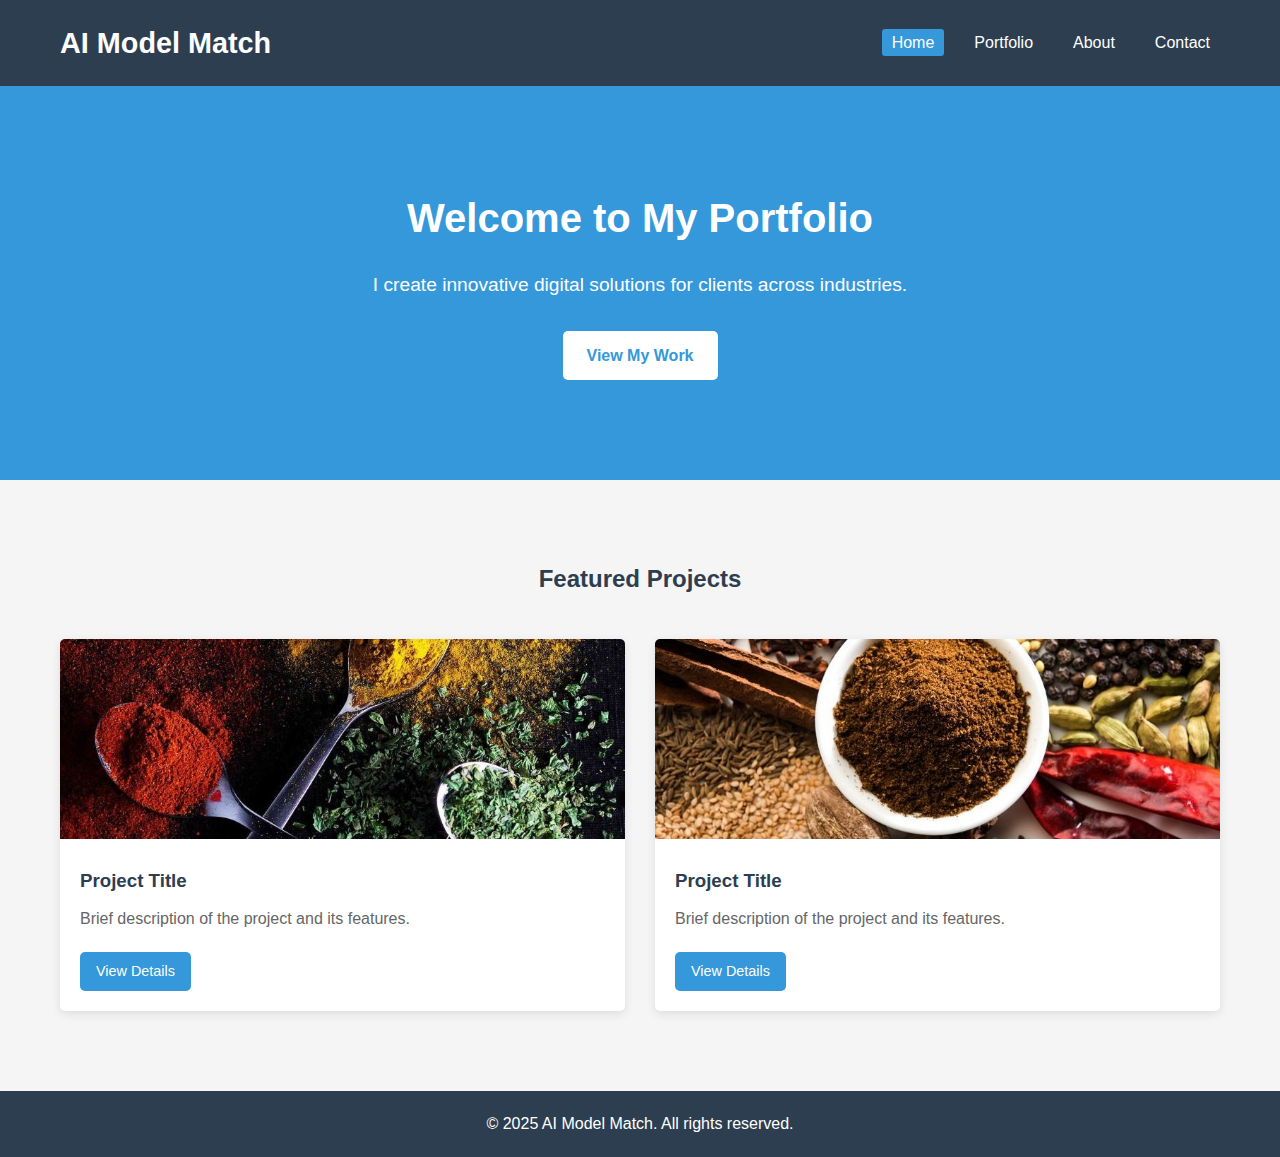
==== index.html @ c35fca6a "code updates" ====
<!DOCTYPE html>
<html lang="en">
<head>
    <meta charset="UTF-8">
    <meta name="viewport" content="width=device-width, initial-scale=1.0">
    <title>AI Model Match | Web Development Portfolio</title>
    <link rel="stylesheet" href="css/style.css">
</head>
<body>
    <header>
        <div class="container">
            <h1>AI Model Match</h1>
            <nav>
                <ul>
                    <li><a href="index.html" class="active">Home</a></li>
                    <li><a href="portfolio.html">Portfolio</a></li>
                    <li><a href="about.html">About</a></li>
                    <li><a href="contact.html">Contact</a></li>
                </ul>
            </nav>
        </div>
    </header>

    <main>
        <section class="hero">
            <div class="container">
                <h2>Welcome to My Portfolio</h2>
                <p>I create innovative digital solutions for clients across industries.</p>
                <a href="portfolio.html" class="btn">View My Work</a>
            </div>
        </section>

        <section class="featured">
            <div class="container">
                <h2>Featured Projects</h2>
                <div class="projects-grid">
                    <!-- Project 1 -->
                    <div class="project-card">
                        <img src="images/project1.jpg" alt="Project 1">
                        <h3>Project Title</h3>
                        <p>Brief description of the project and its features.</p>
                        <a href="projects/project1.html" class="btn-small">View Details</a>
                    </div>
                    
                    <!-- Project 2 -->
                    <div class="project-card">
                        <img src="images/project2.jpg" alt="Project 2">
                        <h3>Project Title</h3>
                        <p>Brief description of the project and its features.</p>
                        <a href="projects/project2.html" class="btn-small">View Details</a>
                    </div>
                </div>
            </div>
        </section>
    </main>

    <footer>
        <div class="container">
            <p>&copy; 2025 AI Model Match. All rights reserved.</p>
        </div>
    </footer>
</body>
</html>
---- css/style.css ----
/* Base styles */
* {
    margin: 0;
    padding: 0;
    box-sizing: border-box;
}

body {
    font-family: 'Arial', sans-serif;
    line-height: 1.6;
    color: #333;
    background-color: #f5f5f5;
}

.container {
    max-width: 1200px;
    margin: 0 auto;
    padding: 0 20px;
}

/* Header styles */
header {
    background-color: #2c3e50;
    color: #fff;
    padding: 20px 0;
}

header .container {
    display: flex;
    justify-content: space-between;
    align-items: center;
}

header h1 {
    font-size: 1.8rem;
}

nav ul {
    display: flex;
    list-style: none;
}

nav ul li {
    margin-left: 20px;
}

nav a {
    color: #fff;
    text-decoration: none;
    padding: 5px 10px;
    border-radius: 3px;
    transition: background-color 0.3s;
}

nav a:hover, nav a.active {
    background-color: #3498db;
}

/* Hero section */
.hero {
    background-color: #3498db;
    color: #fff;
    text-align: center;
    padding: 100px 0;
}

.hero h2 {
    font-size: 2.5rem;
    margin-bottom: 20px;
}

.hero p {
    font-size: 1.2rem;
    margin-bottom: 30px;
    max-width: 600px;
    margin-left: auto;
    margin-right: auto;
}

/* Button styles */
.btn {
    display: inline-block;
    background-color: #fff;
    color: #3498db;
    padding: 12px 24px;
    border-radius: 5px;
    text-decoration: none;
    font-weight: bold;
    transition: background-color 0.3s, transform 0.3s;
}

.btn:hover {
    background-color: #f8f9fa;
    transform: translateY(-3px);
}

.btn-small {
    display: inline-block;
    background-color: #3498db;
    color: #fff;
    padding: 8px 16px;
    border-radius: 5px;
    text-decoration: none;
    font-size: 0.9rem;
    transition: background-color 0.3s;
}

.btn-small:hover {
    background-color: #2980b9;
}

/* Featured section */
.featured {
    padding: 80px 0;
}

.featured h2 {
    text-align: center;
    margin-bottom: 40px;
    color: #2c3e50;
}

.projects-grid {
    display: grid;
    grid-template-columns: repeat(auto-fit, minmax(300px, 1fr));
    gap: 30px;
}

.project-card {
    background-color: #fff;
    border-radius: 5px;
    overflow: hidden;
    box-shadow: 0 3px 10px rgba(0, 0, 0, 0.1);
    transition: transform 0.3s;
}

.project-card:hover {
    transform: translateY(-10px);
}

.project-card img {
    width: 100%;
    height: 200px;
    object-fit: cover;
}

.project-card h3 {
    padding: 20px 20px 10px;
    color: #2c3e50;
}

.project-card p {
    padding: 0 20px 20px;
    color: #666;
}

.project-card .btn-small {
    margin: 0 20px 20px;
}

/* Footer */
footer {
    background-color: #2c3e50;
    color: #fff;
    padding: 20px 0;
    text-align: center;
}

/* Responsive design */
@media (max-width: 768px) {
    header .container {
        flex-direction: column;
    }
    
    header h1 {
        margin-bottom: 15px;
    }
    
    nav ul {
        margin-top: 15px;
    }
    
    .hero {
        padding: 60px 0;
    }
    
    .hero h2 {
        font-size: 2rem;
    }
}

@media (max-width: 500px) {
    nav ul {
        flex-direction: column;
        align-items: center;
    }
    
    nav ul li {
        margin: 5px 0;
    }
}

/* Portfolio page styles */
.page-header {
    background-color: #2c3e50;
    color: #fff;
    text-align: center;
    padding: 60px 0;
}

.page-header h2 {
    font-size: 2.5rem;
    margin-bottom: 20px;
}

.page-header p {
    font-size: 1.2rem;
    max-width: 700px;
    margin: 0 auto;
}

.portfolio {
    padding: 80px 0;
}

/* Project detail page styles */
.project-detail {
    padding: 60px 0;
}

.project-detail h2 {
    text-align: center;
    margin-bottom: 40px;
    color: #2c3e50;
    font-size: 2.2rem;
}

.project-image-large {
    margin-bottom: 40px;
}

.project-image-large img {
    width: 100%;
    max-height: 500px;
    object-fit: cover;
    border-radius: 5px;
    box-shadow: 0 5px 15px rgba(0, 0, 0, 0.1);
}

.project-info h3 {
    color: #3498db;
    margin: 30px 0 15px;
    font-size: 1.5rem;
}

.project-info p {
    margin-bottom: 20px;
    line-height: 1.8;
}

.project-info ul {
    margin: 20px 0;
    padding-left: 20px;
}

.project-info li {
    margin-bottom: 10px;
}

.project-buttons {
    margin-top: 40px;
    display: flex;
    gap: 15px;
}

@media (max-width: 768px) {
    .project-buttons {
        flex-direction: column;
        gap: 10px;
    }
    
    .project-buttons .btn {
        text-align: center;
    }
}
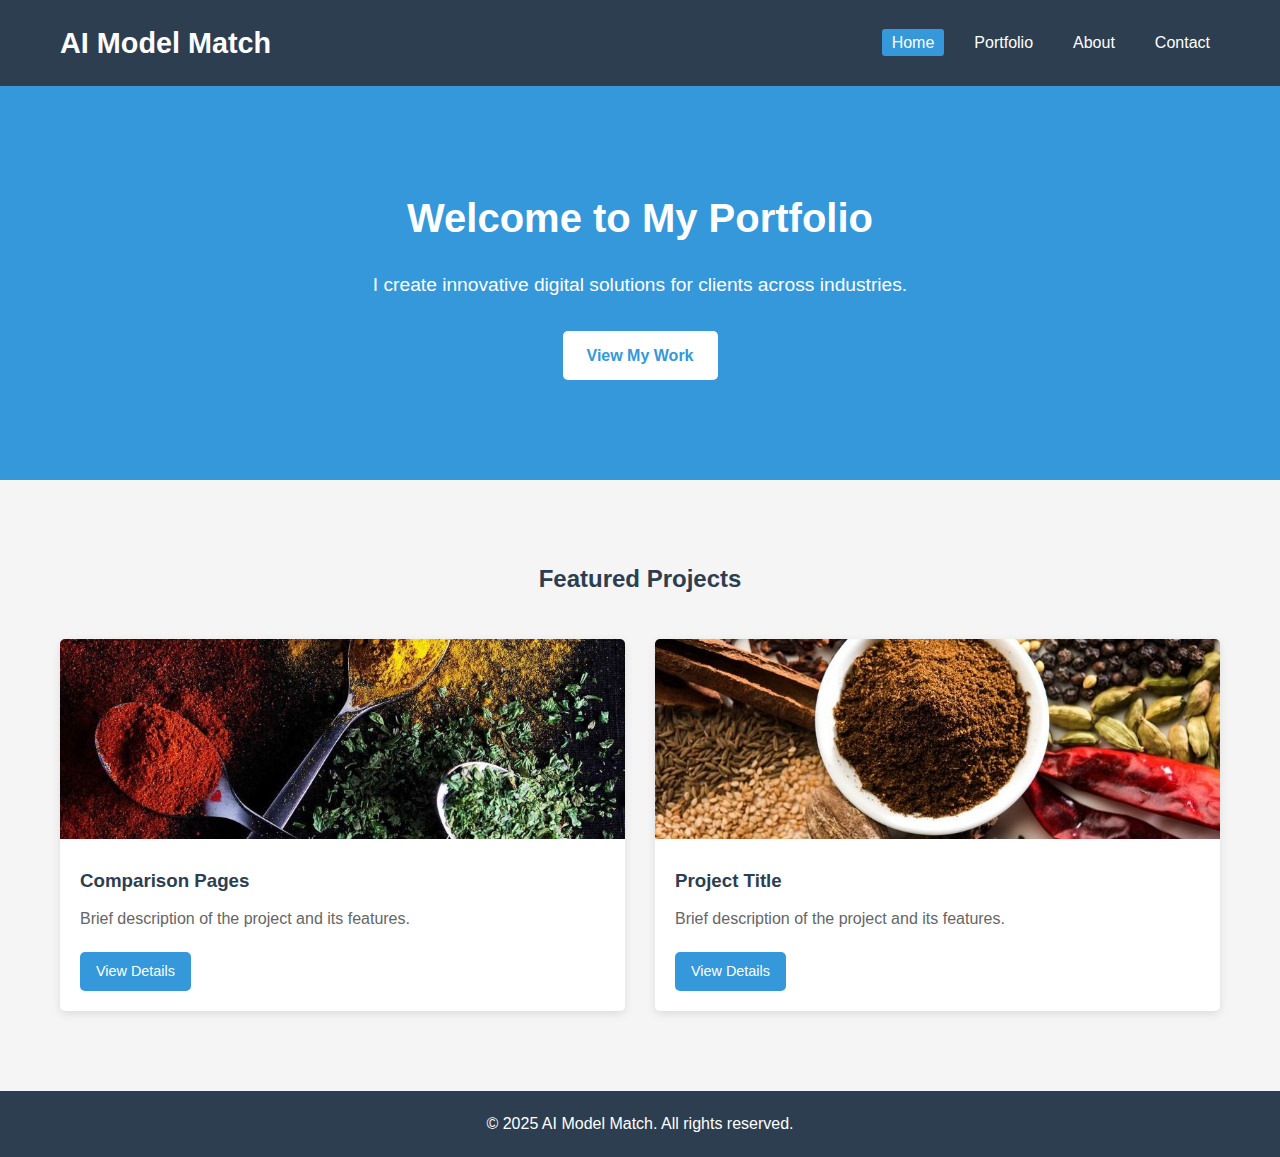
==== commit 23fe1e6d: "home page update" ====
--- a/index.html
+++ b/index.html
@@ -30,6 +30,25 @@
             </div>
         </section>
 
+        <!-- 
+  VERCEL IMAGE HANDLING:
+  In a Vercel project with Next.js, images would be handled with:
+  
+  1. The Next/Image component for automatic optimization
+  2. Proper responsive sizing with srcset handled automatically
+  3. Lazy loading built-in for performance
+  4. WebP conversion and serving when supported by browser
+  
+  Example: 
+  <Image 
+    src="/images/project1.jpg" 
+    alt="Project 1" 
+    width={800} 
+    height={450} 
+    layout="responsive" 
+  />
+-->
+  
         <section class="featured">
             <div class="container">
                 <h2>Featured Projects</h2>
@@ -37,9 +56,9 @@
                     <!-- Project 1 -->
                     <div class="project-card">
                         <img src="images/project1.jpg" alt="Project 1">
-                        <h3>Project Title</h3>
+                        <h3>Comparison Pages</h3>
                         <p>Brief description of the project and its features.</p>
-                        <a href="projects/project1.html" class="btn-small">View Details</a>
+                        <a href="portfolio/portfolio.html" class="btn-small">View Details</a>
                     </div>
                     
                     <!-- Project 2 -->
--- a/css/style.css
+++ b/css/style.css
@@ -1,3 +1,15 @@
+/* 
+  VERCEL DEPLOYMENT NOTES:
+  In a Vercel project, styling could be implemented using:
+  
+  1. CSS Modules for component-scoped styles
+  2. Tailwind CSS for utility-based styling
+  3. Styled-components or Emotion for CSS-in-JS
+  4. SASS/SCSS with component organization
+  
+  Vercel's build process would optimize and bundle CSS automatically.
+*/
+
 /* Base styles */
 * {
     margin: 0;
@@ -282,4 +294,142 @@
     .project-buttons .btn {
         text-align: center;
     }
+}
+
+/* About page styles */
+.about-content {
+    padding: 80px 0;
+}
+
+.about-grid {
+    display: grid;
+    grid-template-columns: 1fr 2fr;
+    gap: 40px;
+}
+
+.about-image img {
+    width: 100%;
+    border-radius: 5px;
+    box-shadow: 0 5px 15px rgba(0, 0, 0, 0.1);
+}
+
+.about-text h3 {
+    color: #3498db;
+    margin-bottom: 15px;
+    font-size: 1.5rem;
+}
+
+.about-text p {
+    margin-bottom: 25px;
+    line-height: 1.8;
+}
+
+.skills {
+    margin-top: 30px;
+}
+
+.skill {
+    margin-bottom: 20px;
+}
+
+.skill-name {
+    display: block;
+    margin-bottom: 5px;
+    font-weight: bold;
+}
+
+.skill-bar {
+    height: 10px;
+    background-color: #e9ecef;
+    border-radius: 5px;
+    overflow: hidden;
+}
+
+.skill-level {
+    height: 100%;
+    background-color: #3498db;
+    border-radius: 5px;
+}
+
+/* Contact page styles */
+.contact-content {
+    padding: 80px 0;
+}
+
+.contact-grid {
+    display: grid;
+    grid-template-columns: 1fr 1fr;
+    gap: 40px;
+}
+
+.contact-info h3,
+.contact-form h3 {
+    color: #3498db;
+    margin-bottom: 20px;
+    font-size: 1.5rem;
+}
+
+.contact-methods {
+    margin-top: 30px;
+}
+
+.contact-method {
+    margin-bottom: 25px;
+}
+
+.contact-method h4 {
+    color: #2c3e50;
+    margin-bottom: 10px;
+}
+
+.social-link {
+    display: inline-block;
+    margin-right: 15px;
+    color: #3498db;
+    text-decoration: none;
+}
+
+.social-link:hover {
+    text-decoration: underline;
+}
+
+.form-group {
+    margin-bottom: 20px;
+}
+
+label {
+    display: block;
+    margin-bottom: 8px;
+    font-weight: 500;
+}
+
+input,
+textarea {
+    width: 100%;
+    padding: 10px;
+    border: 1px solid #ddd;
+    border-radius: 5px;
+    font-family: inherit;
+    font-size: 1rem;
+}
+
+textarea {
+    resize: vertical;
+}
+
+/* Responsive adjustments for About and Contact pages */
+@media (max-width: 768px) {
+    .about-grid,
+    .contact-grid {
+        grid-template-columns: 1fr;
+    }
+
+    .about-image {
+        text-align: center;
+        margin-bottom: 30px;
+    }
+
+    .about-image img {
+        max-width: 300px;
+    }
 }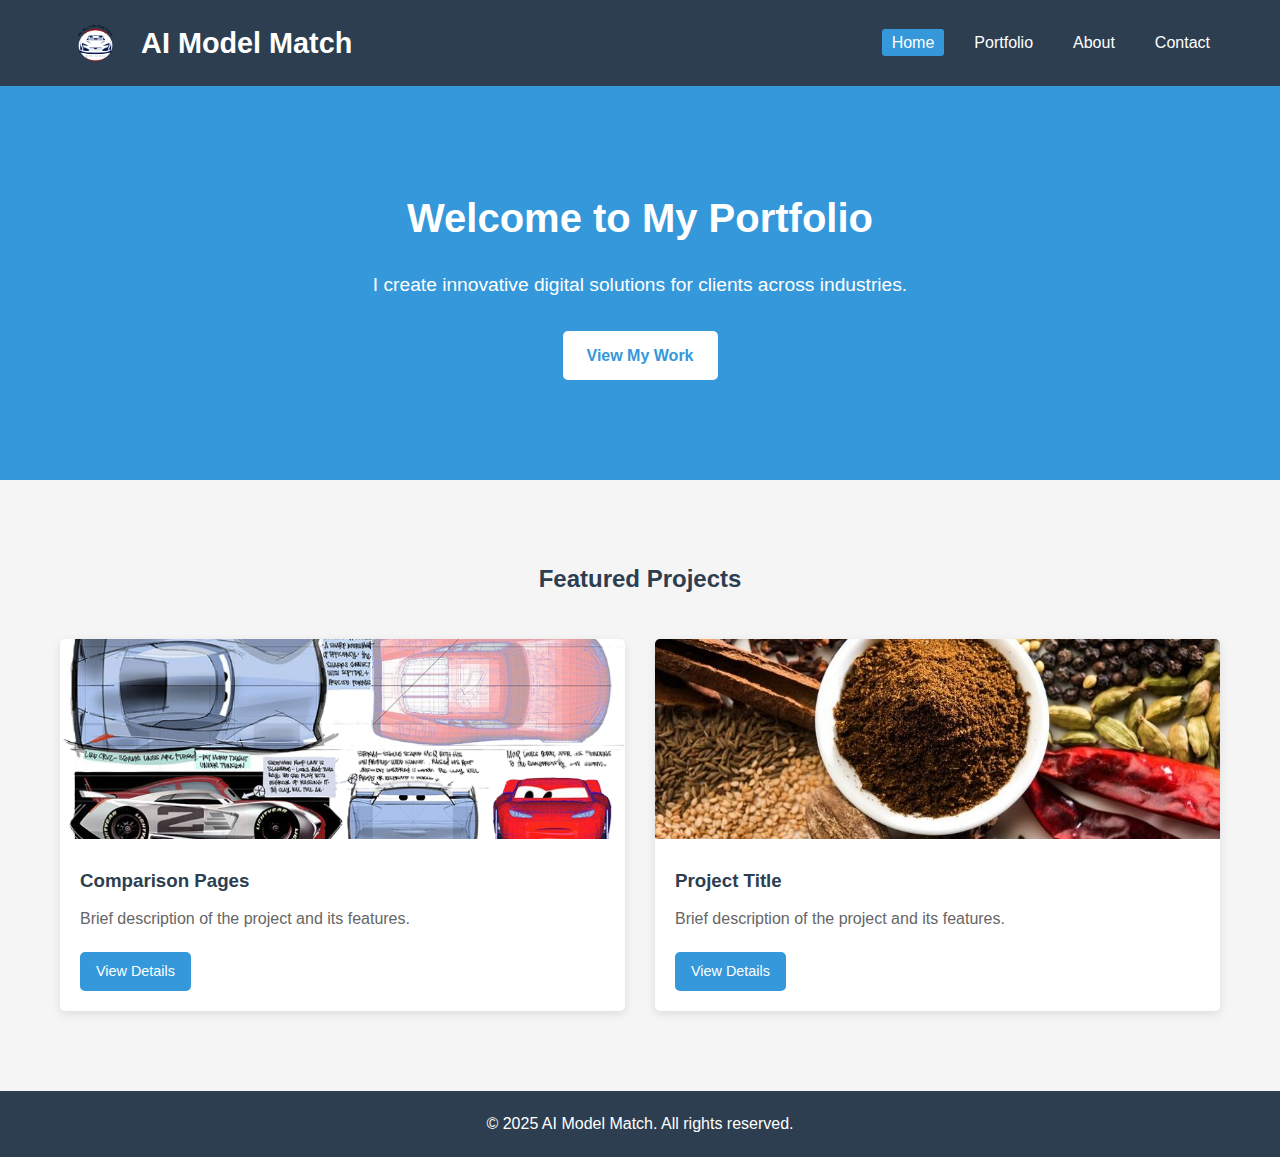
==== commit 6784ee57: "Logo adding" ====
--- a/index.html
+++ b/index.html
@@ -9,7 +9,10 @@
 <body>
     <header>
         <div class="container">
-            <h1>AI Model Match</h1>
+            <a href="index.html" class="logo">
+                <img src="images/profile.png" alt="AI Model Match Logo">
+                <h1>AI Model Match</h1>
+            </a>
             <nav>
                 <ul>
                     <li><a href="index.html" class="active">Home</a></li>
@@ -55,10 +58,10 @@
                 <div class="projects-grid">
                     <!-- Project 1 -->
                     <div class="project-card">
-                        <img src="images/project1.jpg" alt="Project 1">
+                        <img src="images/project1.webp" alt="Project 1">
                         <h3>Comparison Pages</h3>
                         <p>Brief description of the project and its features.</p>
-                        <a href="portfolio/portfolio.html" class="btn-small">View Details</a>
+                        <a href="portfolio.html" class="btn-small">View Details</a>
                     </div>
                     
                     <!-- Project 2 -->
--- a/css/style.css
+++ b/css/style.css
@@ -432,4 +432,34 @@
     .about-image img {
         max-width: 300px;
     }
+}
+
+/* Logo styling */
+.logo {
+    display: flex;
+    align-items: center;
+    text-decoration: none;
+    color: #fff;
+}
+
+.logo img {
+    height: 40px;
+    width: auto;
+    margin-right: 10px;
+    border-radius: 5px;
+}
+
+.logo h1 {
+    margin: 0;
+    font-size: 1.8rem;
+}
+
+@media (max-width: 768px) {
+    header .container {
+        flex-direction: column;
+    }
+    
+    .logo {
+        margin-bottom: 15px;
+    }
 }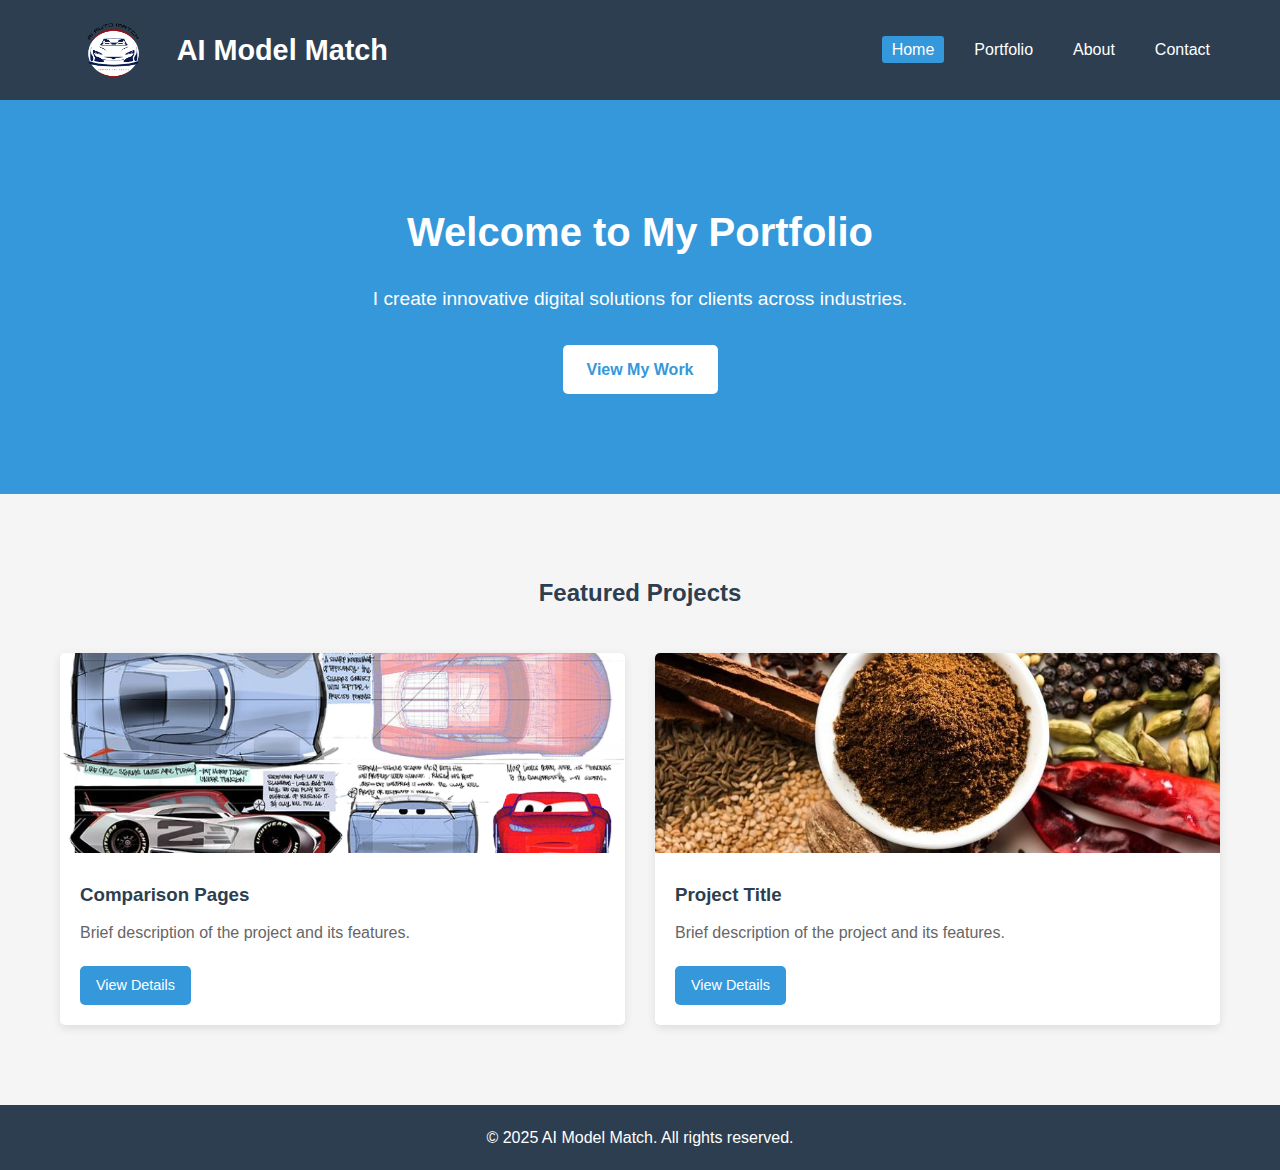
==== commit c58c5e5d: "building favicon" ====
--- a/index.html
+++ b/index.html
@@ -5,6 +5,12 @@
     <meta name="viewport" content="width=device-width, initial-scale=1.0">
     <title>AI Model Match | Web Development Portfolio</title>
     <link rel="stylesheet" href="css/style.css">
+        <!-- Favicon -->
+    <link rel="icon" type="image/x-icon" href="favicon.ico">
+    <link rel="icon" type="image/png" sizes="32x32" href="favicon-32x32.png">
+    <link rel="icon" type="image/png" sizes="16x16" href="favicon-16x16.png">
+    <link rel="apple-touch-icon" sizes="180x180" href="apple-touch-icon.png">
+    <link rel="manifest" href="site.webmanifest">
 </head>
 <body>
     <header>
--- a/css/style.css
+++ b/css/style.css
@@ -443,7 +443,7 @@
 }
 
 .logo img {
-    height: 40px;
+    height: 60px; /* increased from 40px to 60px */
     width: auto;
     margin-right: 10px;
     border-radius: 5px;
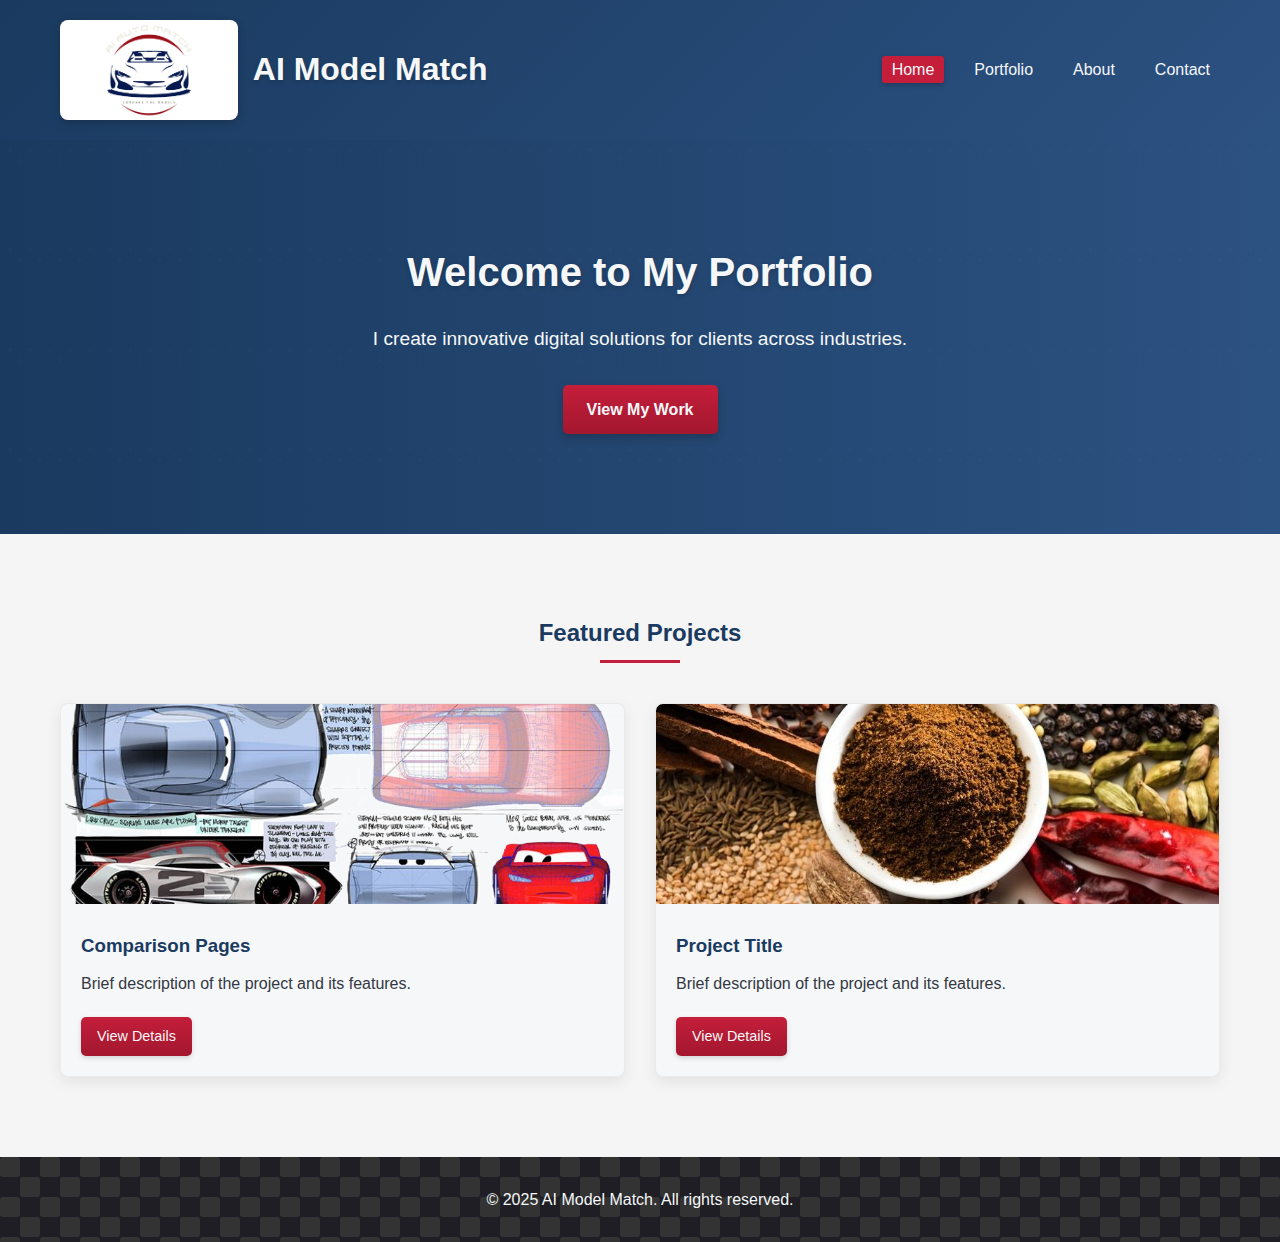
==== commit a3e735d2: "Logo updates" ====
--- a/index.html
+++ b/index.html
@@ -16,7 +16,7 @@
     <header>
         <div class="container">
             <a href="index.html" class="logo">
-                <img src="images/profile.png" alt="AI Model Match Logo">
+                <img src="images/logo.webp" alt="AI Model Match Logo">
                 <h1>AI Model Match</h1>
             </a>
             <nav>
--- a/css/style.css
+++ b/css/style.css
@@ -10,6 +10,15 @@
   Vercel's build process would optimize and bundle CSS automatically.
 */
 
+/* Automotive-inspired color palette */
+:root {
+    --racing-blue: #1a3a5f;
+    --graphite-gray: #333841;
+    --pearl-white: #f5f7f9;
+    --velocity-red: #c41e3a;
+    --carbon-black: #1e1e24;
+}
+
 /* Base styles */
 * {
     margin: 0;
@@ -32,9 +41,10 @@
 
 /* Header styles */
 header {
-    background-color: #2c3e50;
-    color: #fff;
+    background: linear-gradient(135deg, var(--racing-blue) 0%, #2c5282 100%);
+    color: var(--pearl-white);
     padding: 20px 0;
+    box-shadow: 0 4px 12px rgba(0, 0, 0, 0.15);
 }
 
 header .container {
@@ -57,28 +67,44 @@
 }
 
 nav a {
-    color: #fff;
+    color: var(--pearl-white);
     text-decoration: none;
     padding: 5px 10px;
     border-radius: 3px;
-    transition: background-color 0.3s;
+    transition: all 0.3s;
 }
 
 nav a:hover, nav a.active {
-    background-color: #3498db;
+    background-color: var(--velocity-red);
+    transform: translateY(-2px);
+    box-shadow: 0 2px 5px rgba(0, 0, 0, 0.2);
 }
 
 /* Hero section */
 .hero {
-    background-color: #3498db;
-    color: #fff;
+    background: linear-gradient(to right, var(--racing-blue), #2c5282);
+    color: var(--pearl-white);
     text-align: center;
     padding: 100px 0;
+    position: relative;
+    overflow: hidden;
+}
+
+.hero::after {
+    content: "";
+    position: absolute;
+    top: 0;
+    left: 0;
+    right: 0;
+    bottom: 0;
+    background-image: url('data:image/svg+xml;utf8,<svg width="100" height="100" xmlns="http://www.w3.org/2000/svg"><rect width="100" height="100" fill="none"/><g fill="%23ffffff" opacity="0.03"><circle cx="10" cy="10" r="1"/><circle cx="30" cy="10" r="1"/><circle cx="50" cy="10" r="1"/><circle cx="70" cy="10" r="1"/><circle cx="90" cy="10" r="1"/><circle cx="20" cy="20" r="1"/><circle cx="40" cy="20" r="1"/><circle cx="60" cy="20" r="1"/><circle cx="80" cy="20" r="1"/></g></svg>');
+    pointer-events: none;
 }
 
 .hero h2 {
     font-size: 2.5rem;
     margin-bottom: 20px;
+    text-shadow: 0 2px 5px rgba(0, 0, 0, 0.2);
 }
 
 .hero p {
@@ -92,33 +118,39 @@
 /* Button styles */
 .btn {
     display: inline-block;
-    background-color: #fff;
-    color: #3498db;
+    background: linear-gradient(to bottom, var(--velocity-red), #a3172f);
+    color: var(--pearl-white);
     padding: 12px 24px;
     border-radius: 5px;
     text-decoration: none;
     font-weight: bold;
-    transition: background-color 0.3s, transform 0.3s;
+    transition: all 0.3s ease;
+    border: none;
+    box-shadow: 0 4px 8px rgba(0, 0, 0, 0.2);
 }
 
 .btn:hover {
-    background-color: #f8f9fa;
+    background: linear-gradient(to bottom, #d42e4a, var(--velocity-red));
     transform: translateY(-3px);
+    box-shadow: 0 6px 12px rgba(0, 0, 0, 0.3);
 }
 
 .btn-small {
     display: inline-block;
-    background-color: #3498db;
-    color: #fff;
+    background: linear-gradient(to bottom, var(--velocity-red), #a3172f);
+    color: var(--pearl-white);
     padding: 8px 16px;
     border-radius: 5px;
     text-decoration: none;
     font-size: 0.9rem;
-    transition: background-color 0.3s;
+    transition: all 0.3s;
+    box-shadow: 0 2px 5px rgba(0, 0, 0, 0.15);
 }
 
 .btn-small:hover {
-    background-color: #2980b9;
+    background: linear-gradient(to bottom, #d42e4a, var(--velocity-red));
+    transform: translateY(-2px);
+    box-shadow: 0 4px 8px rgba(0, 0, 0, 0.2);
 }
 
 /* Featured section */
@@ -129,7 +161,20 @@
 .featured h2 {
     text-align: center;
     margin-bottom: 40px;
-    color: #2c3e50;
+    color: var(--racing-blue);
+    position: relative;
+    padding-bottom: 10px;
+}
+
+.featured h2::after {
+    content: "";
+    position: absolute;
+    bottom: 0;
+    left: 50%;
+    transform: translateX(-50%);
+    width: 80px;
+    height: 3px;
+    background: var(--velocity-red);
 }
 
 .projects-grid {
@@ -139,15 +184,17 @@
 }
 
 .project-card {
-    background-color: #fff;
-    border-radius: 5px;
+    background-color: var(--pearl-white);
+    border-radius: 8px;
     overflow: hidden;
-    box-shadow: 0 3px 10px rgba(0, 0, 0, 0.1);
-    transition: transform 0.3s;
+    box-shadow: 0 5px 15px rgba(0, 0, 0, 0.08);
+    transition: all 0.3s ease;
+    border: 1px solid rgba(0, 0, 0, 0.05);
 }
 
 .project-card:hover {
-    transform: translateY(-10px);
+    transform: translateY(-8px);
+    box-shadow: 0 15px 30px rgba(0, 0, 0, 0.15);
 }
 
 .project-card img {
@@ -158,12 +205,12 @@
 
 .project-card h3 {
     padding: 20px 20px 10px;
-    color: #2c3e50;
+    color: var(--racing-blue);
 }
 
 .project-card p {
     padding: 0 20px 20px;
-    color: #666;
+    color: var(--graphite-gray);
 }
 
 .project-card .btn-small {
@@ -172,9 +219,10 @@
 
 /* Footer */
 footer {
-    background-color: #2c3e50;
-    color: #fff;
-    padding: 20px 0;
+    background-color: var(--carbon-black);
+    background-image: url('data:image/svg+xml;utf8,<svg width="40" height="40" xmlns="http://www.w3.org/2000/svg"><rect width="40" height="40" fill="%231e1e24"/><g fill="%23333333"><rect x="0" y="0" width="20" height="20" rx="3"/><rect x="20" y="20" width="20" height="20" rx="3"/></g></svg>');
+    color: var(--pearl-white);
+    padding: 30px 0;
     text-align: center;
 }
 
@@ -214,15 +262,29 @@
 
 /* Portfolio page styles */
 .page-header {
-    background-color: #2c3e50;
-    color: #fff;
+    background: linear-gradient(to right, var(--racing-blue), #2c5282);
+    color: var(--pearl-white);
     text-align: center;
     padding: 60px 0;
+    position: relative;
+    overflow: hidden;
+}
+
+.page-header::after {
+    content: "";
+    position: absolute;
+    top: 0;
+    left: 0;
+    right: 0;
+    bottom: 0;
+    background-image: url('data:image/svg+xml;utf8,<svg width="100" height="100" xmlns="http://www.w3.org/2000/svg"><rect width="100" height="100" fill="none"/><g fill="%23ffffff" opacity="0.03"><circle cx="10" cy="10" r="1"/><circle cx="30" cy="10" r="1"/><circle cx="50" cy="10" r="1"/><circle cx="70" cy="10" r="1"/><circle cx="90" cy="10" r="1"/><circle cx="20" cy="20" r="1"/><circle cx="40" cy="20" r="1"/><circle cx="60" cy="20" r="1"/><circle cx="80" cy="20" r="1"/></g></svg>');
+    pointer-events: none;
 }
 
 .page-header h2 {
     font-size: 2.5rem;
     margin-bottom: 20px;
+    text-shadow: 0 2px 5px rgba(0, 0, 0, 0.2);
 }
 
 .page-header p {
@@ -243,7 +305,7 @@
 .project-detail h2 {
     text-align: center;
     margin-bottom: 40px;
-    color: #2c3e50;
+    color: var(--racing-blue);
     font-size: 2.2rem;
 }
 
@@ -260,7 +322,7 @@
 }
 
 .project-info h3 {
-    color: #3498db;
+    color: var(--racing-blue);
     margin: 30px 0 15px;
     font-size: 1.5rem;
 }
@@ -309,46 +371,70 @@
 
 .about-image img {
     width: 100%;
-    border-radius: 5px;
-    box-shadow: 0 5px 15px rgba(0, 0, 0, 0.1);
+    border-radius: 8px;
+    box-shadow: 0 10px 25px rgba(0, 0, 0, 0.1);
+    border: 3px solid var(--pearl-white);
 }
 
 .about-text h3 {
-    color: #3498db;
+    color: var(--racing-blue);
     margin-bottom: 15px;
-    font-size: 1.5rem;
+    font-size: 1.8rem;
 }
 
 .about-text p {
     margin-bottom: 25px;
     line-height: 1.8;
+    color: var(--graphite-gray);
 }
 
 .skills {
     margin-top: 30px;
+    background: radial-gradient(ellipse at center, var(--carbon-black) 0%, #141419 100%);
+    border-radius: 12px;
+    padding: 30px;
+    box-shadow: inset 0 0 20px rgba(0, 0, 0, 0.5), 0 5px 15px rgba(0, 0, 0, 0.2);
 }
 
 .skill {
-    margin-bottom: 20px;
+    margin-bottom: 25px;
 }
 
 .skill-name {
     display: block;
-    margin-bottom: 5px;
+    margin-bottom: 8px;
     font-weight: bold;
+    color: var(--pearl-white);
+    text-shadow: 0 0 10px rgba(255, 255, 255, 0.2);
 }
 
 .skill-bar {
-    height: 10px;
-    background-color: #e9ecef;
-    border-radius: 5px;
+    height: 12px;
+    background-color: rgba(255, 255, 255, 0.1);
+    border-radius: 6px;
     overflow: hidden;
+    box-shadow: inset 0 1px 3px rgba(0, 0, 0, 0.3);
 }
 
 .skill-level {
     height: 100%;
-    background-color: #3498db;
-    border-radius: 5px;
+    background: linear-gradient(to right, var(--velocity-red), #ff3b5c);
+    border-radius: 6px;
+    position: relative;
+    overflow: hidden;
+}
+
+.skill-level::after {
+    content: "";
+    position: absolute;
+    top: 0;
+    left: 0;
+    right: 0;
+    bottom: 0;
+    background: linear-gradient(to bottom, 
+                rgba(255, 255, 255, 0.2) 0%, 
+                rgba(255, 255, 255, 0) 50%, 
+                rgba(255, 255, 255, 0) 100%);
 }
 
 /* Contact page styles */
@@ -364,9 +450,9 @@
 
 .contact-info h3,
 .contact-form h3 {
-    color: #3498db;
+    color: var(--racing-blue);
     margin-bottom: 20px;
-    font-size: 1.5rem;
+    font-size: 1.8rem;
 }
 
 .contact-methods {
@@ -378,19 +464,21 @@
 }
 
 .contact-method h4 {
-    color: #2c3e50;
+    color: var(--racing-blue);
     margin-bottom: 10px;
 }
 
 .social-link {
     display: inline-block;
     margin-right: 15px;
-    color: #3498db;
+    color: var(--velocity-red);
     text-decoration: none;
+    transition: all 0.3s;
 }
 
 .social-link:hover {
-    text-decoration: underline;
+    color: var(--racing-blue);
+    transform: translateY(-2px);
 }
 
 .form-group {
@@ -401,20 +489,31 @@
     display: block;
     margin-bottom: 8px;
     font-weight: 500;
+    color: var(--racing-blue);
 }
 
 input,
 textarea {
     width: 100%;
-    padding: 10px;
+    padding: 12px;
     border: 1px solid #ddd;
     border-radius: 5px;
     font-family: inherit;
     font-size: 1rem;
+    transition: all 0.3s;
+    box-shadow: inset 0 1px 3px rgba(0, 0, 0, 0.1);
+}
+
+input:focus,
+textarea:focus {
+    border-color: var(--racing-blue);
+    box-shadow: inset 0 1px 3px rgba(0, 0, 0, 0.1), 0 0 5px rgba(26, 58, 95, 0.2);
+    outline: none;
 }
 
 textarea {
     resize: vertical;
+    min-height: 150px;
 }
 
 /* Responsive adjustments for About and Contact pages */
@@ -439,19 +538,26 @@
     display: flex;
     align-items: center;
     text-decoration: none;
-    color: #fff;
+    color: var(--pearl-white);
+    transition: transform 0.3s;
+}
+
+.logo:hover {
+    transform: scale(1.05);
 }
 
 .logo img {
-    height: 60px; /* increased from 40px to 60px */
+    height: 100px;
     width: auto;
-    margin-right: 10px;
-    border-radius: 5px;
+    margin-right: 15px;
+    border-radius: 8px;
+    box-shadow: 0 3px 10px rgba(0, 0, 0, 0.2);
 }
 
 .logo h1 {
     margin: 0;
-    font-size: 1.8rem;
+    font-size: 2rem;
+    text-shadow: 0 2px 5px rgba(0, 0, 0, 0.2);
 }
 
 @media (max-width: 768px) {
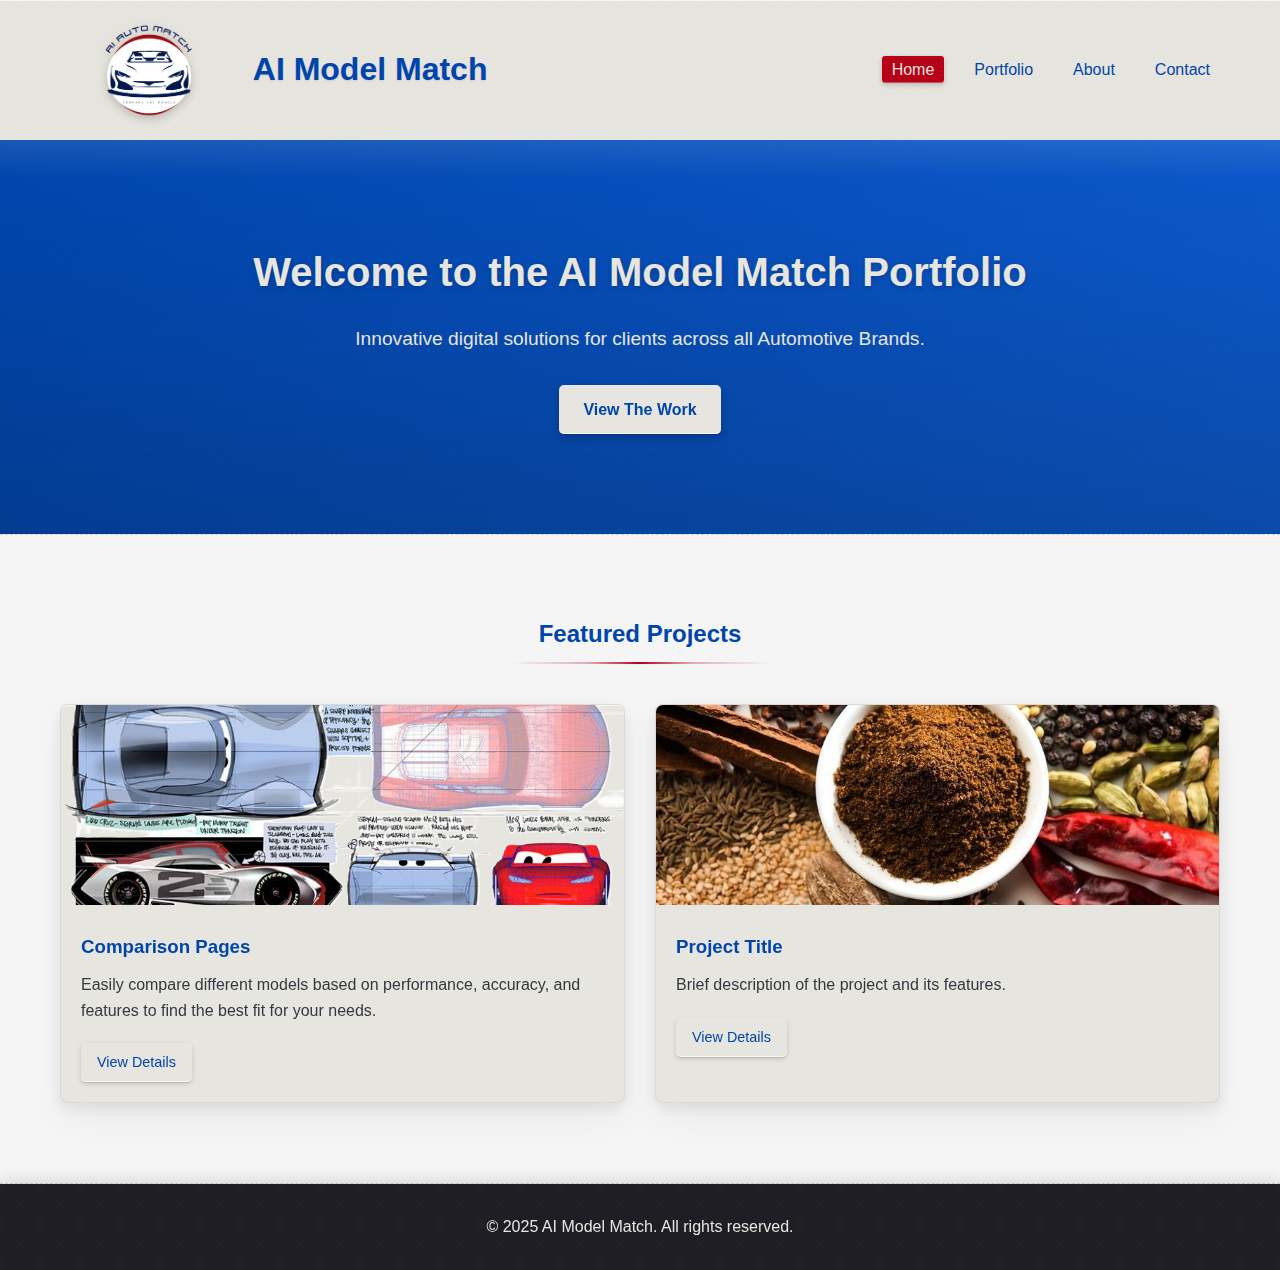
==== commit 72478602: "description updates" ====
--- a/index.html
+++ b/index.html
@@ -33,9 +33,9 @@
     <main>
         <section class="hero">
             <div class="container">
-                <h2>Welcome to My Portfolio</h2>
-                <p>I create innovative digital solutions for clients across industries.</p>
-                <a href="portfolio.html" class="btn">View My Work</a>
+                <h2>Welcome to the AI Model Match Portfolio</h2>
+                <p>Innovative digital solutions for clients across all Automotive Brands.</p>
+                <a href="portfolio.html" class="btn">View The Work</a>
             </div>
         </section>
 
@@ -66,7 +66,7 @@
                     <div class="project-card">
                         <img src="images/project1.webp" alt="Project 1">
                         <h3>Comparison Pages</h3>
-                        <p>Brief description of the project and its features.</p>
+                        <p>Easily compare different models based on performance, accuracy, and features to find the best fit for your needs.</p>
                         <a href="portfolio.html" class="btn-small">View Details</a>
                     </div>
                     
--- a/css/style.css
+++ b/css/style.css
@@ -12,10 +12,10 @@
 
 /* Automotive-inspired color palette */
 :root {
-    --racing-blue: #1a3a5f;
+    --diode-blue: #0045ac;
     --graphite-gray: #333841;
-    --pearl-white: #f5f7f9;
-    --velocity-red: #c41e3a;
+    --lacquer: #e7e5df;
+    --candy-apple-red: #b60017;
     --carbon-black: #1e1e24;
 }
 
@@ -39,12 +39,18 @@
     padding: 0 20px;
 }
 
-/* Header styles */
-header {
-    background: linear-gradient(135deg, var(--racing-blue) 0%, #2c5282 100%);
-    color: var(--pearl-white);
+/* Header styles with texture */
+header, 
+.header,
+.site-header,
+#header {
+    background-color: var(--lacquer);
+    background-image: url("data:image/svg+xml,%3Csvg width='60' height='60' viewBox='0 0 60 60' xmlns='http://www.w3.org/2000/svg'%3E%3Cpath d='M54.627 0l.83.828-1.415 1.415L51.8 0h2.827zM5.373 0l-.83.828L5.96 2.243 8.2 0H5.374zM48.97 0l3.657 3.657-1.414 1.414L46.143 0h2.828zM11.03 0L7.372 3.657 8.787 5.07 13.857 0H11.03zm32.284 0L49.8 6.485 48.384 7.9l-7.9-7.9h2.83zM16.686 0L10.2 6.485 11.616 7.9l7.9-7.9h-2.83zm20.97 0l9.315 9.314-1.414 1.414L34.828 0h2.83zM22.344 0L13.03 9.314l1.414 1.414L25.172 0h-2.83zM32 0l12.142 12.142-1.414 1.414L30 .828 17.272 13.556l-1.414-1.414L28 0h4zM.284 0l28 28-1.414 1.414L0 2.544V0h.284zM0 5.373l25.456 25.455-1.414 1.415L0 8.2V5.374zm0 5.656l22.627 22.627-1.414 1.414L0 13.86v-2.83zm0 5.656l19.8 19.8-1.415 1.413L0 19.514v-2.83zm0 5.657l16.97 16.97-1.414 1.415L0 25.172v-2.83zM0 28l14.142 14.142-1.414 1.414L0 30.828V28zm0 5.657L11.314 44.97 9.9 46.386l-9.9-9.9v-2.828zm0 5.657L8.485 47.8 7.07 49.212 0 42.143v-2.83zm0 5.657l5.657 5.657-1.414 1.415L0 47.8v-2.83zm0 5.657l2.828 2.83-1.414 1.413L0 53.456v-2.83zM54.627 60L30 35.373 5.373 60H8.2L30 38.2 51.8 60h2.827zm-5.656 0L30 41.03 11.03 60h2.828L30 43.858 46.142 60h2.83zm-5.656 0L30 46.686 16.686 60h2.83L30 49.515 40.485 60h2.83zm-5.657 0L30 52.343 22.344 60h2.83L30 55.172 34.828 60h2.83zM32 60l-2-2-2 2h4zM59.716 0l-28 28 1.414 1.414L60 2.544V0h-.284zM60 5.373L34.544 30.828l1.414 1.415L60 8.2V5.374zm0 5.656L37.373 33.656l1.414 1.414L60 13.86v-2.83zm0 5.656l-19.8 19.8 1.415 1.413L60 19.514v-2.83zm0 5.657l-16.97 16.97 1.414 1.415L60 25.172v-2.83zM60 28L45.858 42.142l1.414 1.414L60 30.828V28zm0 5.657L48.686 44.97l1.415 1.415 9.9-9.9v-2.828zm0 5.657L51.515 47.8l1.414 1.413 7.07-7.07v-2.83zm0 5.657l-5.657 5.657 1.414 1.415L60 47.8v-2.83zm0 5.657l-2.828 2.83 1.414 1.413L60 53.456v-2.83zM39.9 16.385l1.414-1.414L30 3.658 18.686 14.97l1.415 1.415 9.9-9.9 9.9 9.9zm-2.83 2.828l1.415-1.414L30 9.313 21.515 17.8l1.414 1.413L30 11.8l7.07 7.414v-.002zm-2.827 2.83l1.414-1.416L30 14.97l-5.657 5.657 1.414 1.415L30 17.8l4.243 4.242zm-2.83 2.827l1.415-1.414L30 20.626l-2.828 2.83 1.414 1.414L30 23.456l1.414 1.414zM56.87 59.414L58.284 58 30 29.716 1.716 58l1.414 1.414L30 32.544l26.87 26.87z' fill='%23e0ded8' fill-opacity='0.2' fill-rule='evenodd'/%3E%3C/svg%3E");
+    color: var(--diode-blue);
     padding: 20px 0;
-    box-shadow: 0 4px 12px rgba(0, 0, 0, 0.15);
+    box-shadow: 
+        0 4px 12px rgba(0, 0, 0, 0.15),
+        0 1px 0 rgba(255, 255, 255, 0.7) inset;
 }
 
 header .container {
@@ -67,27 +73,45 @@
 }
 
 nav a {
-    color: var(--pearl-white);
+    color: var(--diode-blue);
     text-decoration: none;
     padding: 5px 10px;
     border-radius: 3px;
     transition: all 0.3s;
+    font-weight: 500;
 }
 
 nav a:hover, nav a.active {
-    background-color: var(--velocity-red);
+    background-color: var(--candy-apple-red);
+    color: var(--lacquer);
     transform: translateY(-2px);
-    box-shadow: 0 2px 5px rgba(0, 0, 0, 0.2);
-}
-
-/* Hero section */
+    box-shadow: 
+        0 2px 5px rgba(0, 0, 0, 0.2),
+        0 -1px 0 rgba(255, 255, 255, 0.3) inset;
+}
+
+/* Hero section with gradient overlay */
 .hero {
-    background: linear-gradient(to right, var(--racing-blue), #2c5282);
-    color: var(--pearl-white);
+    background: linear-gradient(135deg, var(--diode-blue) 0%, #0e5cd1 100%);
+    color: var(--lacquer);
     text-align: center;
     padding: 100px 0;
     position: relative;
     overflow: hidden;
+}
+
+.hero::before {
+    content: "";
+    position: absolute;
+    top: 0;
+    left: 0;
+    right: 0;
+    bottom: 0;
+    background: linear-gradient(to bottom, 
+                rgba(255, 255, 255, 0.1) 0%, 
+                rgba(255, 255, 255, 0) 10%, 
+                rgba(0, 0, 0, 0.2) 100%);
+    pointer-events: none;
 }
 
 .hero::after {
@@ -105,6 +129,8 @@
     font-size: 2.5rem;
     margin-bottom: 20px;
     text-shadow: 0 2px 5px rgba(0, 0, 0, 0.2);
+    position: relative;
+    z-index: 1;
 }
 
 .hero p {
@@ -113,68 +139,125 @@
     max-width: 600px;
     margin-left: auto;
     margin-right: auto;
-}
-
-/* Button styles */
+    position: relative;
+    z-index: 1;
+}
+
+/* 3D Button styles */
 .btn {
     display: inline-block;
-    background: linear-gradient(to bottom, var(--velocity-red), #a3172f);
-    color: var(--pearl-white);
+    background: var(--lacquer);
+    color: var(--diode-blue);
     padding: 12px 24px;
     border-radius: 5px;
     text-decoration: none;
     font-weight: bold;
-    transition: all 0.3s ease;
     border: none;
-    box-shadow: 0 4px 8px rgba(0, 0, 0, 0.2);
+    position: relative;
+    z-index: 1;
+    transform-style: preserve-3d;
+    transform: translateZ(0);
+    transition: all 0.2s;
+    box-shadow: 
+        0 4px 8px rgba(0, 0, 0, 0.2),
+        0 -1px 0 rgba(255, 255, 255, 0.7) inset,
+        0 1px 0 rgba(0, 0, 0, 0.1);
 }
 
 .btn:hover {
-    background: linear-gradient(to bottom, #d42e4a, var(--velocity-red));
-    transform: translateY(-3px);
-    box-shadow: 0 6px 12px rgba(0, 0, 0, 0.3);
+    background: #ffffff;
+    transform: translateY(-3px) translateZ(0);
+    box-shadow: 
+        0 8px 16px rgba(0, 0, 0, 0.2),
+        0 -1px 0 rgba(255, 255, 255, 0.7) inset,
+        0 1px 0 rgba(0, 0, 0, 0.1);
+}
+
+.btn:active {
+    transform: translateY(1px) translateZ(0);
+    box-shadow: 
+        0 2px 4px rgba(0, 0, 0, 0.2),
+        0 -1px 0 rgba(255, 255, 255, 0.7) inset,
+        0 1px 0 rgba(0, 0, 0, 0.1);
 }
 
 .btn-small {
     display: inline-block;
-    background: linear-gradient(to bottom, var(--velocity-red), #a3172f);
-    color: var(--pearl-white);
+    background: var(--lacquer);
+    color: var(--diode-blue);
     padding: 8px 16px;
     border-radius: 5px;
     text-decoration: none;
     font-size: 0.9rem;
-    transition: all 0.3s;
-    box-shadow: 0 2px 5px rgba(0, 0, 0, 0.15);
+    position: relative;
+    z-index: 1;
+    transform-style: preserve-3d;
+    transform: translateZ(0);
+    transition: all 0.2s;
+    box-shadow: 
+        0 2px 5px rgba(0, 0, 0, 0.15),
+        0 -1px 0 rgba(255, 255, 255, 0.7) inset,
+        0 1px 0 rgba(0, 0, 0, 0.1);
 }
 
 .btn-small:hover {
-    background: linear-gradient(to bottom, #d42e4a, var(--velocity-red));
-    transform: translateY(-2px);
-    box-shadow: 0 4px 8px rgba(0, 0, 0, 0.2);
-}
-
-/* Featured section */
+    background: #ffffff;
+    transform: translateY(-2px) translateZ(0);
+    box-shadow: 
+        0 4px 8px rgba(0, 0, 0, 0.2),
+        0 -1px 0 rgba(255, 255, 255, 0.7) inset,
+        0 1px 0 rgba(0, 0, 0, 0.1);
+}
+
+.btn-small:active {
+    transform: translateY(1px) translateZ(0);
+    box-shadow: 
+        0 1px 2px rgba(0, 0, 0, 0.2),
+        0 -1px 0 rgba(255, 255, 255, 0.7) inset,
+        0 1px 0 rgba(0, 0, 0, 0.1);
+}
+
+/* Featured section with metallic accents */
 .featured {
     padding: 80px 0;
+    border-top: 1px dashed #d0d0d0;
+    border-bottom: 1px dashed #d0d0d0;
+    position: relative;
+}
+
+.featured::before {
+    content: "";
+    position: absolute;
+    top: 3px;
+    left: 0;
+    right: 0;
+    border-top: 1px dashed #f5f5f5;
 }
 
 .featured h2 {
     text-align: center;
     margin-bottom: 40px;
-    color: var(--racing-blue);
-    position: relative;
-    padding-bottom: 10px;
-}
-
-.featured h2::after {
-    content: "";
-    position: absolute;
-    bottom: 0;
+    color: var(--diode-blue);
+    position: relative;
+    display: inline-block;
     left: 50%;
     transform: translateX(-50%);
-    width: 80px;
-    height: 3px;
-    background: var(--velocity-red);
+    padding-bottom: 10px;
+}
+
+.featured h2::before {
+    content: "";
+    position: absolute;
+    height: 2px;
+    left: -30px;
+    right: -30px;
+    bottom: 0;
+    background: linear-gradient(90deg, 
+        transparent 0%, 
+        rgba(182, 0, 23, 0.3) 30%, 
+        rgba(182, 0, 23, 1) 50%, 
+        rgba(182, 0, 23, 0.3) 70%, 
+        transparent 100%);
 }
 
 .projects-grid {
@@ -184,17 +267,24 @@
 }
 
 .project-card {
-    background-color: var(--pearl-white);
+    background-color: var(--lacquer);
     border-radius: 8px;
     overflow: hidden;
-    box-shadow: 0 5px 15px rgba(0, 0, 0, 0.08);
+    box-shadow: 
+        0 5px 15px rgba(0, 0, 0, 0.08),
+        0 15px 35px rgba(0, 0, 0, 0.05),
+        0 1px 0 rgba(255, 255, 255, 0.8) inset;
     transition: all 0.3s ease;
     border: 1px solid rgba(0, 0, 0, 0.05);
+    transform-style: preserve-3d;
+    transform: translateZ(0);
 }
 
 .project-card:hover {
-    transform: translateY(-8px);
-    box-shadow: 0 15px 30px rgba(0, 0, 0, 0.15);
+    transform: translateY(-8px) translateZ(0);
+    box-shadow: 
+        0 15px 30px rgba(0, 0, 0, 0.15),
+        0 1px 0 rgba(255, 255, 255, 0.8) inset;
 }
 
 .project-card img {
@@ -205,7 +295,7 @@
 
 .project-card h3 {
     padding: 20px 20px 10px;
-    color: var(--racing-blue);
+    color: var(--diode-blue);
 }
 
 .project-card p {
@@ -217,13 +307,15 @@
     margin: 0 20px 20px;
 }
 
-/* Footer */
+/* Footer with carbon fiber texture */
 footer {
     background-color: var(--carbon-black);
-    background-image: url('data:image/svg+xml;utf8,<svg width="40" height="40" xmlns="http://www.w3.org/2000/svg"><rect width="40" height="40" fill="%231e1e24"/><g fill="%23333333"><rect x="0" y="0" width="20" height="20" rx="3"/><rect x="20" y="20" width="20" height="20" rx="3"/></g></svg>');
-    color: var(--pearl-white);
+    background-image: url("data:image/svg+xml,%3Csvg xmlns='http://www.w3.org/2000/svg' width='40' height='40' viewBox='0 0 40 40'%3E%3Cg fill-rule='evenodd'%3E%3Cg fill='%23333333' fill-opacity='0.15'%3E%3Cpath d='M0 38.59l2.83-2.83 1.41 1.41L1.41 40H0v-1.41zM0 1.4l2.83 2.83 1.41-1.41L1.41 0H0v1.41zM38.59 40l-2.83-2.83 1.41-1.41L40 38.59V40h-1.41zM40 1.41l-2.83 2.83-1.41-1.41L38.59 0H40v1.41zM20 18.6l2.83-2.83 1.41 1.41L21.41 20l2.83 2.83-1.41 1.41L20 21.41l-2.83 2.83-1.41-1.41L18.59 20l-2.83-2.83 1.41-1.41L20 18.59z'/%3E%3C/g%3E%3C/g%3E%3C/svg%3E");
+    color: var(--lacquer);
     padding: 30px 0;
     text-align: center;
+    position: relative;
+    box-shadow: 0 -5px 15px rgba(0, 0, 0, 0.1);
 }
 
 /* Responsive design */
@@ -262,12 +354,26 @@
 
 /* Portfolio page styles */
 .page-header {
-    background: linear-gradient(to right, var(--racing-blue), #2c5282);
-    color: var(--pearl-white);
+    background: linear-gradient(to right, var(--diode-blue), #0e5cd1);
+    color: var(--lacquer);
     text-align: center;
     padding: 60px 0;
     position: relative;
     overflow: hidden;
+}
+
+.page-header::before {
+    content: "";
+    position: absolute;
+    top: 0;
+    left: 0;
+    right: 0;
+    bottom: 0;
+    background: linear-gradient(to bottom, 
+                rgba(255, 255, 255, 0.1) 0%, 
+                rgba(255, 255, 255, 0) 10%, 
+                rgba(0, 0, 0, 0.2) 100%);
+    pointer-events: none;
 }
 
 .page-header::after {
@@ -285,12 +391,16 @@
     font-size: 2.5rem;
     margin-bottom: 20px;
     text-shadow: 0 2px 5px rgba(0, 0, 0, 0.2);
+    position: relative;
+    z-index: 1;
 }
 
 .page-header p {
     font-size: 1.2rem;
     max-width: 700px;
     margin: 0 auto;
+    position: relative;
+    z-index: 1;
 }
 
 .portfolio {
@@ -305,8 +415,28 @@
 .project-detail h2 {
     text-align: center;
     margin-bottom: 40px;
-    color: var(--racing-blue);
+    color: var(--diode-blue);
     font-size: 2.2rem;
+    position: relative;
+    display: inline-block;
+    left: 50%;
+    transform: translateX(-50%);
+    padding-bottom: 10px;
+}
+
+.project-detail h2::before {
+    content: "";
+    position: absolute;
+    height: 2px;
+    left: -30px;
+    right: -30px;
+    bottom: 0;
+    background: linear-gradient(90deg, 
+        transparent 0%, 
+        rgba(182, 0, 23, 0.3) 30%, 
+        rgba(182, 0, 23, 1) 50%, 
+        rgba(182, 0, 23, 0.3) 70%, 
+        transparent 100%);
 }
 
 .project-image-large {
@@ -318,11 +448,13 @@
     max-height: 500px;
     object-fit: cover;
     border-radius: 5px;
-    box-shadow: 0 5px 15px rgba(0, 0, 0, 0.1);
+    box-shadow: 
+        0 5px 15px rgba(0, 0, 0, 0.1),
+        0 1px 0 rgba(255, 255, 255, 0.1) inset;
 }
 
 .project-info h3 {
-    color: var(--racing-blue);
+    color: var(--diode-blue);
     margin: 30px 0 15px;
     font-size: 1.5rem;
 }
@@ -361,6 +493,18 @@
 /* About page styles */
 .about-content {
     padding: 80px 0;
+    border-top: 1px dashed #d0d0d0;
+    border-bottom: 1px dashed #d0d0d0;
+    position: relative;
+}
+
+.about-content::before {
+    content: "";
+    position: absolute;
+    top: 3px;
+    left: 0;
+    right: 0;
+    border-top: 1px dashed #f5f5f5;
 }
 
 .about-grid {
@@ -372,14 +516,32 @@
 .about-image img {
     width: 100%;
     border-radius: 8px;
-    box-shadow: 0 10px 25px rgba(0, 0, 0, 0.1);
-    border: 3px solid var(--pearl-white);
+    box-shadow: 
+        0 10px 25px rgba(0, 0, 0, 0.1),
+        0 1px 0 rgba(255, 255, 255, 0.3) inset;
+    border: 3px solid var(--lacquer);
 }
 
 .about-text h3 {
-    color: var(--racing-blue);
+    color: var(--diode-blue);
     margin-bottom: 15px;
     font-size: 1.8rem;
+    position: relative;
+    display: inline-block;
+    padding-bottom: 5px;
+}
+
+.about-text h3::before {
+    content: "";
+    position: absolute;
+    height: 2px;
+    left: 0;
+    right: 30%;
+    bottom: 0;
+    background: linear-gradient(90deg, 
+        rgba(182, 0, 23, 1) 0%, 
+        rgba(182, 0, 23, 0.3) 70%, 
+        transparent 100%);
 }
 
 .about-text p {
@@ -393,7 +555,12 @@
     background: radial-gradient(ellipse at center, var(--carbon-black) 0%, #141419 100%);
     border-radius: 12px;
     padding: 30px;
-    box-shadow: inset 0 0 20px rgba(0, 0, 0, 0.5), 0 5px 15px rgba(0, 0, 0, 0.2);
+    box-shadow: 
+        inset 0 0 20px rgba(0, 0, 0, 0.5), 
+        0 5px 15px rgba(0, 0, 0, 0.2),
+        0 1px 1px rgba(255, 255, 255, 0.1) inset;
+    position: relative;
+    z-index: 1;
 }
 
 .skill {
@@ -404,7 +571,7 @@
     display: block;
     margin-bottom: 8px;
     font-weight: bold;
-    color: var(--pearl-white);
+    color: var(--lacquer);
     text-shadow: 0 0 10px rgba(255, 255, 255, 0.2);
 }
 
@@ -418,7 +585,7 @@
 
 .skill-level {
     height: 100%;
-    background: linear-gradient(to right, var(--velocity-red), #ff3b5c);
+    background: linear-gradient(to right, var(--candy-apple-red), #e80d25);
     border-radius: 6px;
     position: relative;
     overflow: hidden;
@@ -440,6 +607,18 @@
 /* Contact page styles */
 .contact-content {
     padding: 80px 0;
+    border-top: 1px dashed #d0d0d0;
+    border-bottom: 1px dashed #d0d0d0;
+    position: relative;
+}
+
+.contact-content::before {
+    content: "";
+    position: absolute;
+    top: 3px;
+    left: 0;
+    right: 0;
+    border-top: 1px dashed #f5f5f5;
 }
 
 .contact-grid {
@@ -450,9 +629,26 @@
 
 .contact-info h3,
 .contact-form h3 {
-    color: var(--racing-blue);
+    color: var(--diode-blue);
     margin-bottom: 20px;
     font-size: 1.8rem;
+    position: relative;
+    display: inline-block;
+    padding-bottom: 5px;
+}
+
+.contact-info h3::before,
+.contact-form h3::before {
+    content: "";
+    position: absolute;
+    height: 2px;
+    left: 0;
+    right: 30%;
+    bottom: 0;
+    background: linear-gradient(90deg, 
+        rgba(182, 0, 23, 1) 0%, 
+        rgba(182, 0, 23, 0.3) 70%, 
+        transparent 100%);
 }
 
 .contact-methods {
@@ -464,20 +660,20 @@
 }
 
 .contact-method h4 {
-    color: var(--racing-blue);
+    color: var(--diode-blue);
     margin-bottom: 10px;
 }
 
 .social-link {
     display: inline-block;
     margin-right: 15px;
-    color: var(--velocity-red);
+    color: var(--candy-apple-red);
     text-decoration: none;
     transition: all 0.3s;
 }
 
 .social-link:hover {
-    color: var(--racing-blue);
+    color: var(--diode-blue);
     transform: translateY(-2px);
 }
 
@@ -489,7 +685,7 @@
     display: block;
     margin-bottom: 8px;
     font-weight: 500;
-    color: var(--racing-blue);
+    color: var(--diode-blue);
 }
 
 input,
@@ -501,13 +697,17 @@
     font-family: inherit;
     font-size: 1rem;
     transition: all 0.3s;
-    box-shadow: inset 0 1px 3px rgba(0, 0, 0, 0.1);
+    box-shadow: 
+        inset 0 1px 3px rgba(0, 0, 0, 0.1),
+        0 1px 0 rgba(255, 255, 255, 0.7);
 }
 
 input:focus,
 textarea:focus {
-    border-color: var(--racing-blue);
-    box-shadow: inset 0 1px 3px rgba(0, 0, 0, 0.1), 0 0 5px rgba(26, 58, 95, 0.2);
+    border-color: var(--diode-blue);
+    box-shadow: 
+        inset 0 1px 3px rgba(0, 0, 0, 0.1), 
+        0 0 5px rgba(0, 69, 172, 0.2);
     outline: none;
 }
 
@@ -538,8 +738,10 @@
     display: flex;
     align-items: center;
     text-decoration: none;
-    color: var(--pearl-white);
+    color: var(--diode-blue);
     transition: transform 0.3s;
+    position: relative;
+    z-index: 1;
 }
 
 .logo:hover {
@@ -550,14 +752,14 @@
     height: 100px;
     width: auto;
     margin-right: 15px;
-    border-radius: 8px;
-    box-shadow: 0 3px 10px rgba(0, 0, 0, 0.2);
+    /* Removed border-radius and box-shadow to remove the "box" effect */
+    filter: drop-shadow(0 3px 5px rgba(0, 0, 0, 0.2));
 }
 
 .logo h1 {
     margin: 0;
     font-size: 2rem;
-    text-shadow: 0 2px 5px rgba(0, 0, 0, 0.2);
+    text-shadow: 0 1px 2px rgba(0, 0, 0, 0.1);
 }
 
 @media (max-width: 768px) {
